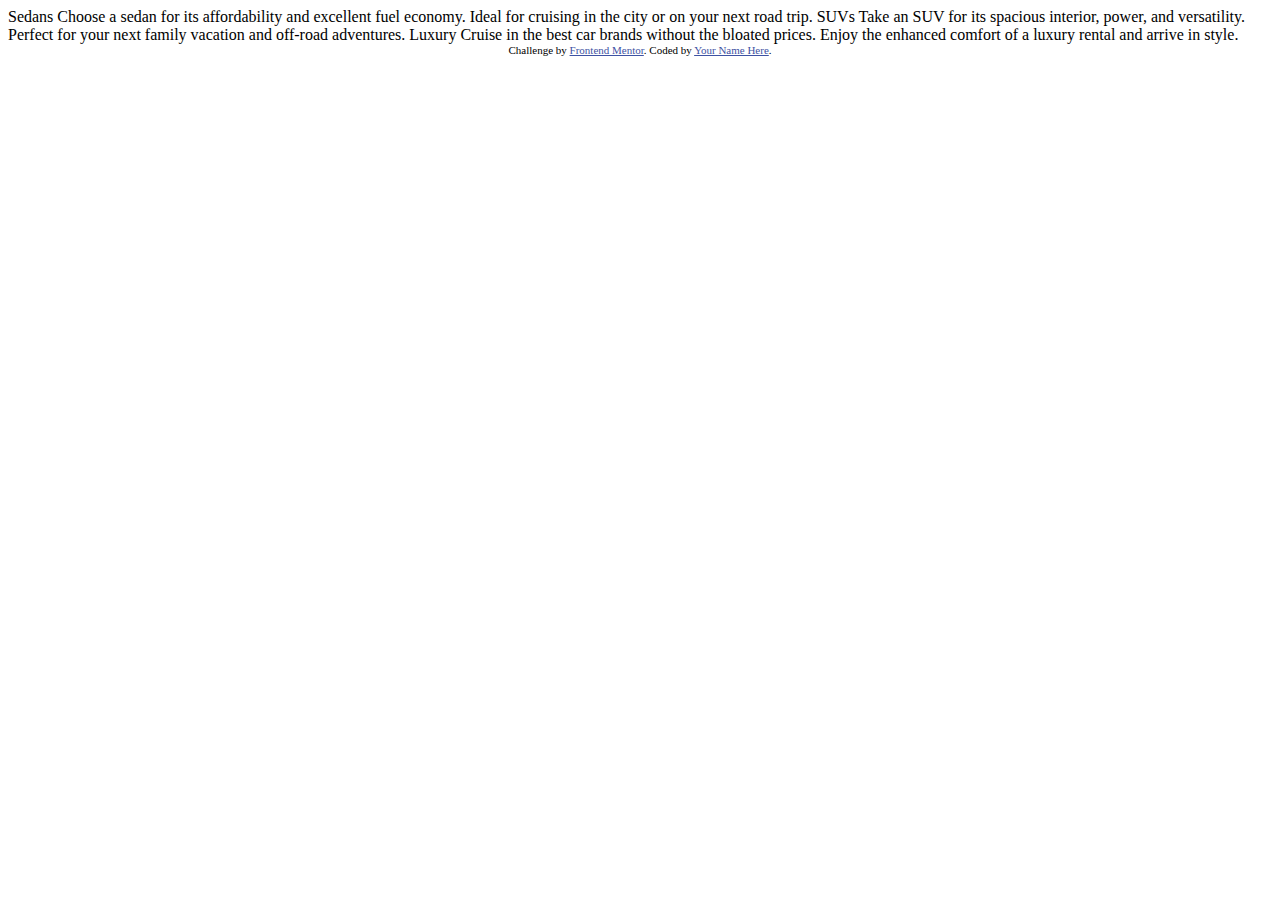
==== column-preview-card-component/index.html @ 22a5ad91 "Started a new projects" ====
<!DOCTYPE html>
<html lang="en">
<head>
  <meta charset="UTF-8">
  <meta name="viewport" content="width=device-width, initial-scale=1.0"> <!-- displays site properly based on user's device -->

  <link rel="icon" type="image/png" sizes="32x32" href="./images/favicon-32x32.png">
  
  <title>Frontend Mentor | 3-column preview card component</title>

  <!-- Feel free to remove these styles or customise in your own stylesheet 👍 -->
  <style>
    .attribution { font-size: 11px; text-align: center; }
    .attribution a { color: hsl(228, 45%, 44%); }
  </style>
</head>
<body>
  
  Sedans
  Choose a sedan for its affordability and excellent fuel economy. Ideal for cruising in the city 
  or on your next road trip.

  SUVs
  Take an SUV for its spacious interior, power, and versatility. Perfect for your next family vacation 
  and off-road adventures.

  Luxury
  Cruise in the best car brands without the bloated prices. Enjoy the enhanced comfort of a luxury 
  rental and arrive in style.
  
  <div class="attribution">
    Challenge by <a href="https://www.frontendmentor.io?ref=challenge" target="_blank">Frontend Mentor</a>. 
    Coded by <a href="#">Your Name Here</a>.
  </div>
</body>
</html>
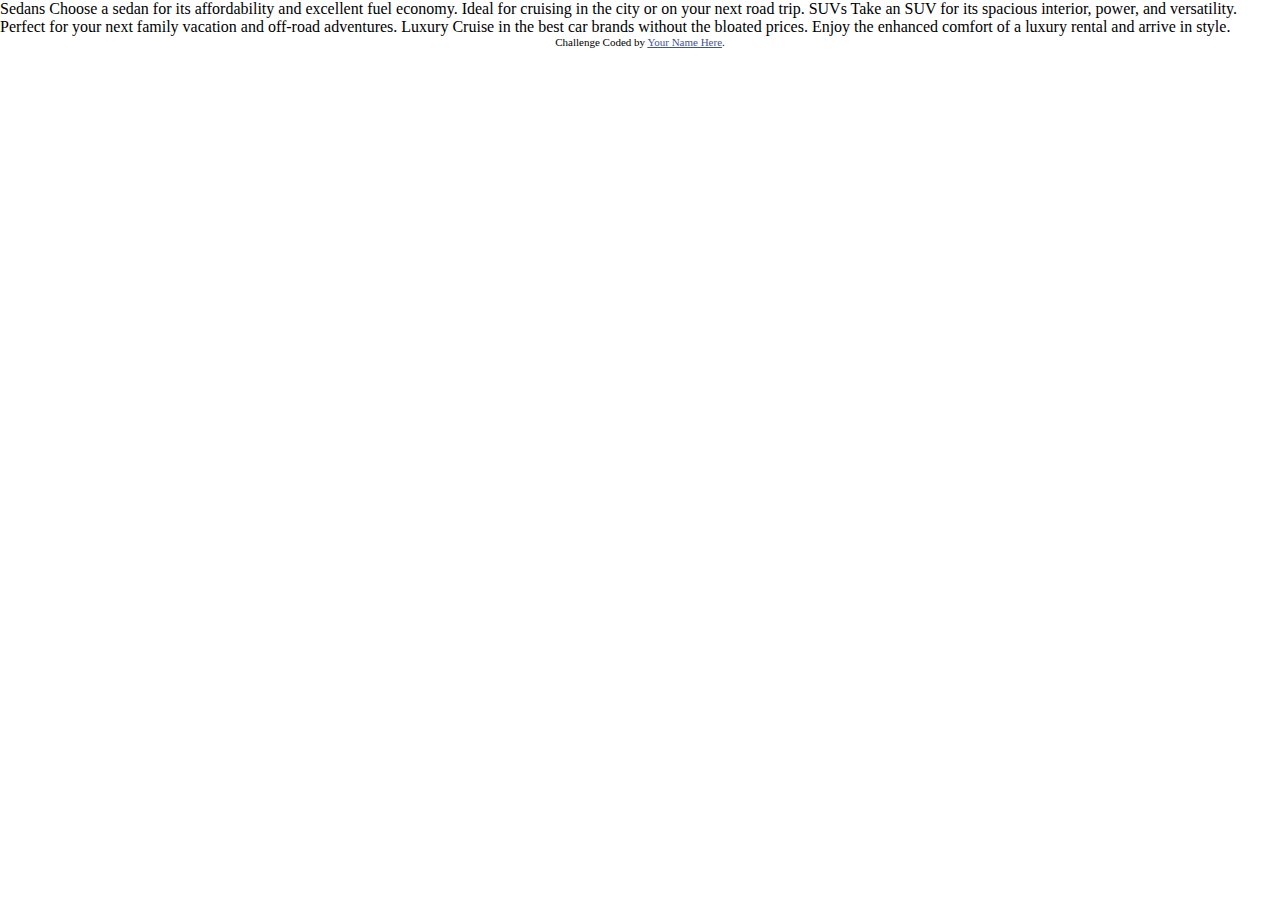
==== commit 524f2fd5: "Added styles" ====
--- a/column-preview-card-component/index.html
+++ b/column-preview-card-component/index.html
@@ -5,7 +5,7 @@
   <meta name="viewport" content="width=device-width, initial-scale=1.0"> <!-- displays site properly based on user's device -->
 
   <link rel="icon" type="image/png" sizes="32x32" href="./images/favicon-32x32.png">
-  
+  <link rel="stylesheet" href="style.css" type="text/css">
   <title>Frontend Mentor | 3-column preview card component</title>
 
   <!-- Feel free to remove these styles or customise in your own stylesheet 👍 -->
@@ -29,8 +29,7 @@
   rental and arrive in style.
   
   <div class="attribution">
-    Challenge by <a href="https://www.frontendmentor.io?ref=challenge" target="_blank">Frontend Mentor</a>. 
-    Coded by <a href="#">Your Name Here</a>.
+    Challenge Coded by <a href="#" rel="noopener">Your Name Here</a>.
   </div>
 </body>
 </html>--- a/column-preview-card-component/style.css
+++ b/column-preview-card-component/style.css
@@ -0,0 +1,5 @@
+* {
+    box-sizing: border-box;
+    padding: 0;
+    margin: 0;
+}
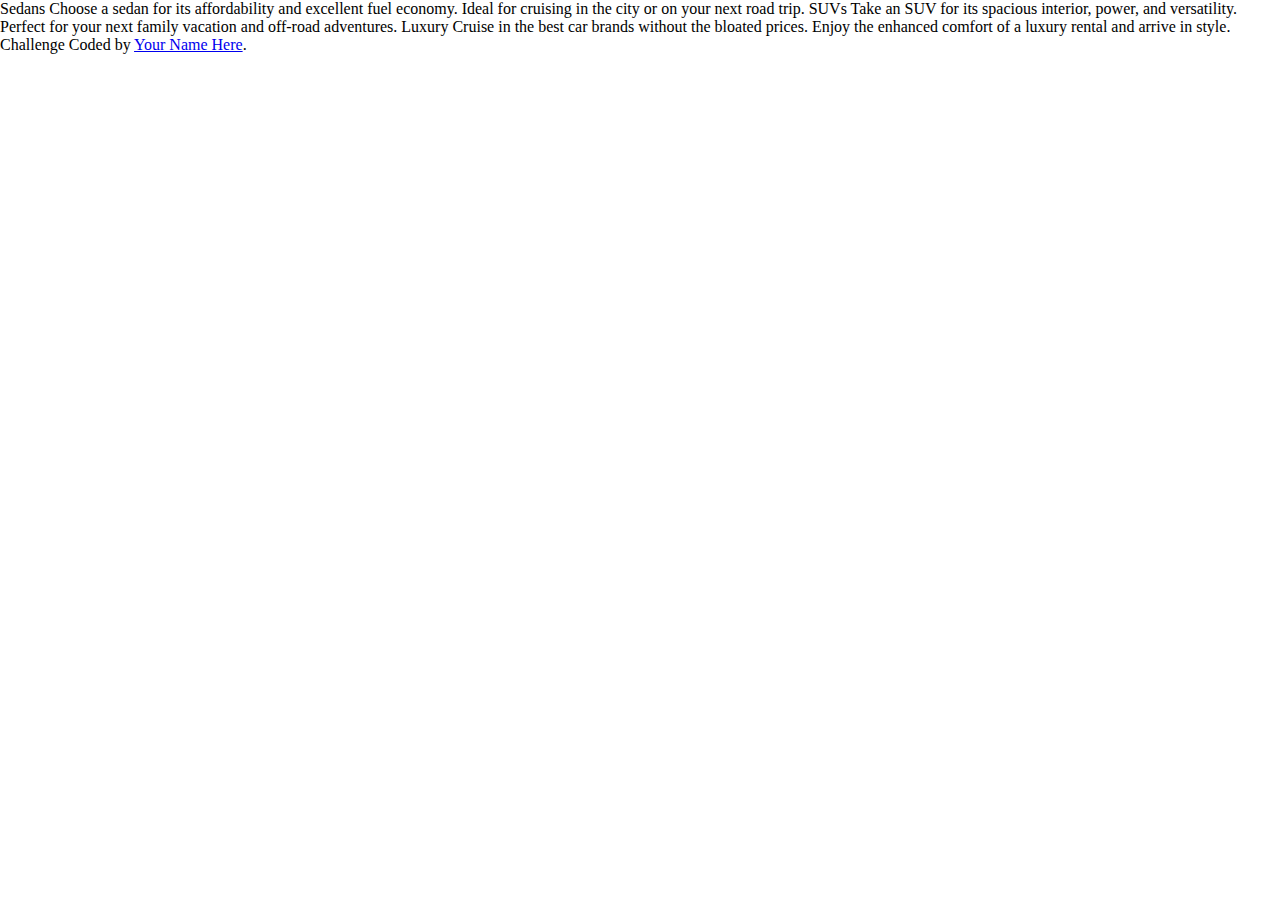
==== commit 253d6a8e: "Added" ====
--- a/column-preview-card-component/index.html
+++ b/column-preview-card-component/index.html
@@ -7,12 +7,6 @@
   <link rel="icon" type="image/png" sizes="32x32" href="./images/favicon-32x32.png">
   <link rel="stylesheet" href="style.css" type="text/css">
   <title>Frontend Mentor | 3-column preview card component</title>
-
-  <!-- Feel free to remove these styles or customise in your own stylesheet 👍 -->
-  <style>
-    .attribution { font-size: 11px; text-align: center; }
-    .attribution a { color: hsl(228, 45%, 44%); }
-  </style>
 </head>
 <body>
   
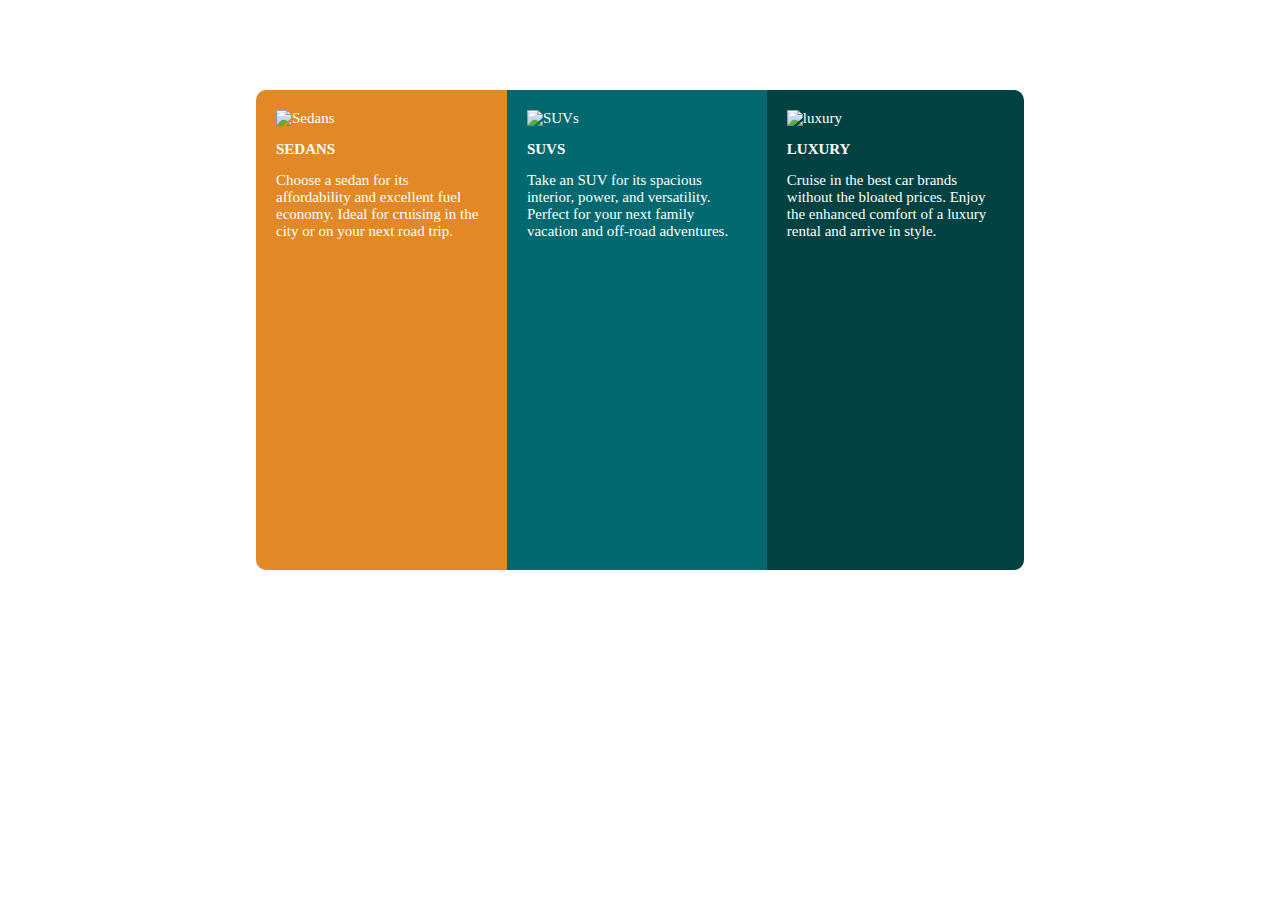
==== commit a79bc420: "Added" ====
--- a/column-preview-card-component/index.html
+++ b/column-preview-card-component/index.html
@@ -3,27 +3,37 @@
 <head>
   <meta charset="UTF-8">
   <meta name="viewport" content="width=device-width, initial-scale=1.0"> <!-- displays site properly based on user's device -->
-
+  <!-- <link href='https://fonts.googleapis.com/css?family=Lexend Deca' rel='stylesheet'> -->
   <link rel="icon" type="image/png" sizes="32x32" href="./images/favicon-32x32.png">
   <link rel="stylesheet" href="style.css" type="text/css">
   <title>Frontend Mentor | 3-column preview card component</title>
 </head>
 <body>
-  
-  Sedans
-  Choose a sedan for its affordability and excellent fuel economy. Ideal for cruising in the city 
-  or on your next road trip.
-
-  SUVs
-  Take an SUV for its spacious interior, power, and versatility. Perfect for your next family vacation 
-  and off-road adventures.
-
-  Luxury
-  Cruise in the best car brands without the bloated prices. Enjoy the enhanced comfort of a luxury 
-  rental and arrive in style.
-  
-  <div class="attribution">
+  <main>
+    <section>
+      <div id="container">
+        <div class="first">
+          <img src="/images/icon-sedans.svg" alt="Sedans">
+          <h1>SEDANS</h1>
+          <p>Choose a sedan for its affordability and excellent fuel economy. Ideal for cruising in the city 
+          or on your next road trip.</p>
+        </div>
+        <div class="second">
+          <img src="/images/icon-suvs.svg" alt="SUVs">
+          <h1>SUVS</h1>
+          <p>Take an SUV for its spacious interior, power, and versatility. Perfect for your next family vacation and off-road adventures.</p>
+        </div>
+        <div class="third">
+          <img src="/images/icon-luxury.svg" alt="luxury">
+          <h1>LUXURY</h1>
+          <p>Cruise in the best car brands without the bloated prices. Enjoy the enhanced comfort of a luxury 
+            rental and arrive in style.</p>
+        </div>
+      </div>
+    </section>
+  </main>  
+  <!-- <div class="attribution">
     Challenge Coded by <a href="#" rel="noopener">Your Name Here</a>.
-  </div>
+  </div> -->
 </body>
 </html>--- a/column-preview-card-component/style.css
+++ b/column-preview-card-component/style.css
@@ -2,4 +2,56 @@
     box-sizing: border-box;
     padding: 0;
     margin: 0;
+    font-size: 15px;
+    color: #ffffff;
+    font-family: 'Lexend Deca';
 }
+
+body {
+    background-color: hsla(0, 0%, 100%, 0.75);
+    margin: 0 auto;
+}
+
+main {
+    width: 60%;
+    margin: 5em auto;
+    padding-top: 1em;
+    justify-content: center;
+    align-items: center;
+}
+
+
+#container {
+    margin: 0 auto;
+    display: flex;
+    flex-direction: row;
+    min-width: 600px;
+}
+
+.first, .second, .third {
+    margin: 0 auto;
+    min-width: 100px;
+    height: 32em;
+    padding: 20px;
+}
+
+.first {
+    background-color: hsl(31, 77%, 52%);
+    border-radius: 10px 0 0 10px;
+}
+
+.second {
+    background-color: hsl(184, 100%, 22%);
+}
+
+.third {
+    background-color: hsl(179, 100%, 13%);
+    border-radius: 0 10px 10px 0;
+}
+
+h1 {
+    font-weight: 700;
+    font-family: "Lexend Deca";
+    font-size: 1em;
+    line-height: 3em;
+}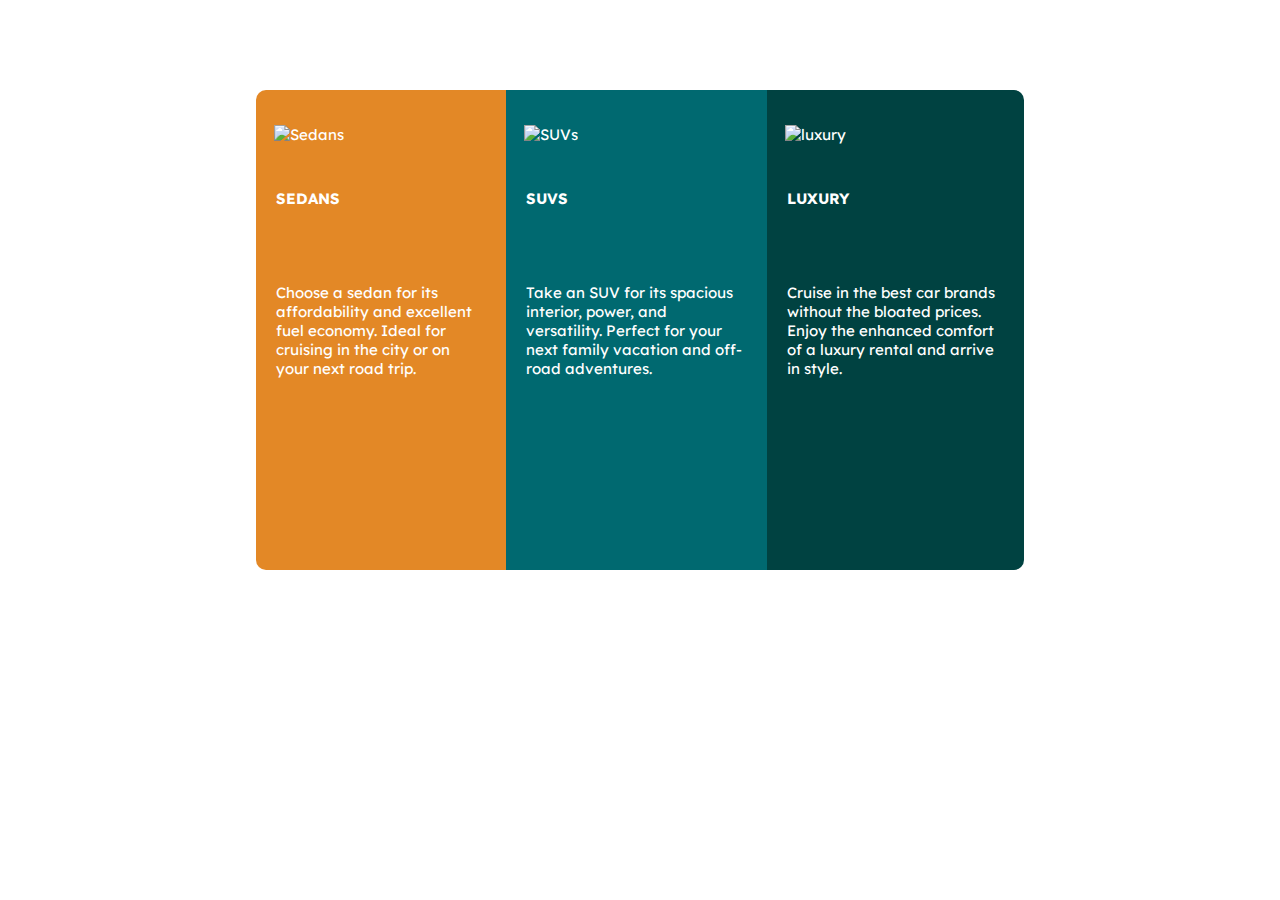
==== commit 6be70d97: "Added" ====
--- a/column-preview-card-component/index.html
+++ b/column-preview-card-component/index.html
@@ -3,7 +3,7 @@
 <head>
   <meta charset="UTF-8">
   <meta name="viewport" content="width=device-width, initial-scale=1.0"> <!-- displays site properly based on user's device -->
-  <!-- <link href='https://fonts.googleapis.com/css?family=Lexend Deca' rel='stylesheet'> -->
+  <link href='https://fonts.googleapis.com/css?family=Lexend Deca' rel='stylesheet'>
   <link rel="icon" type="image/png" sizes="32x32" href="./images/favicon-32x32.png">
   <link rel="stylesheet" href="style.css" type="text/css">
   <title>Frontend Mentor | 3-column preview card component</title>
@@ -13,18 +13,18 @@
     <section>
       <div id="container">
         <div class="first">
-          <img src="/images/icon-sedans.svg" alt="Sedans">
-          <h1>SEDANS</h1>
+          <img src="/images/icon-sedans.svg" alt="Sedans" class="f-img">
+          <h1 class="down">SEDANS</h1>
           <p>Choose a sedan for its affordability and excellent fuel economy. Ideal for cruising in the city 
           or on your next road trip.</p>
         </div>
         <div class="second">
-          <img src="/images/icon-suvs.svg" alt="SUVs">
+          <img src="/images/icon-suvs.svg" alt="SUVs" class="s-img">
           <h1>SUVS</h1>
           <p>Take an SUV for its spacious interior, power, and versatility. Perfect for your next family vacation and off-road adventures.</p>
         </div>
         <div class="third">
-          <img src="/images/icon-luxury.svg" alt="luxury">
+          <img src="/images/icon-luxury.svg" alt="luxury" class="t-img">
           <h1>LUXURY</h1>
           <p>Cruise in the best car brands without the bloated prices. Enjoy the enhanced comfort of a luxury 
             rental and arrive in style.</p>
--- a/column-preview-card-component/style.css
+++ b/column-preview-card-component/style.css
@@ -53,5 +53,11 @@
     font-weight: 700;
     font-family: "Lexend Deca";
     font-size: 1em;
-    line-height: 3em;
+    margin-bottom: 5em;
+}
+
+.f-img, .s-img, .t-img {
+    margin-left: -2px;
+    margin-top: 1em;
+    margin-bottom: 3em;
 }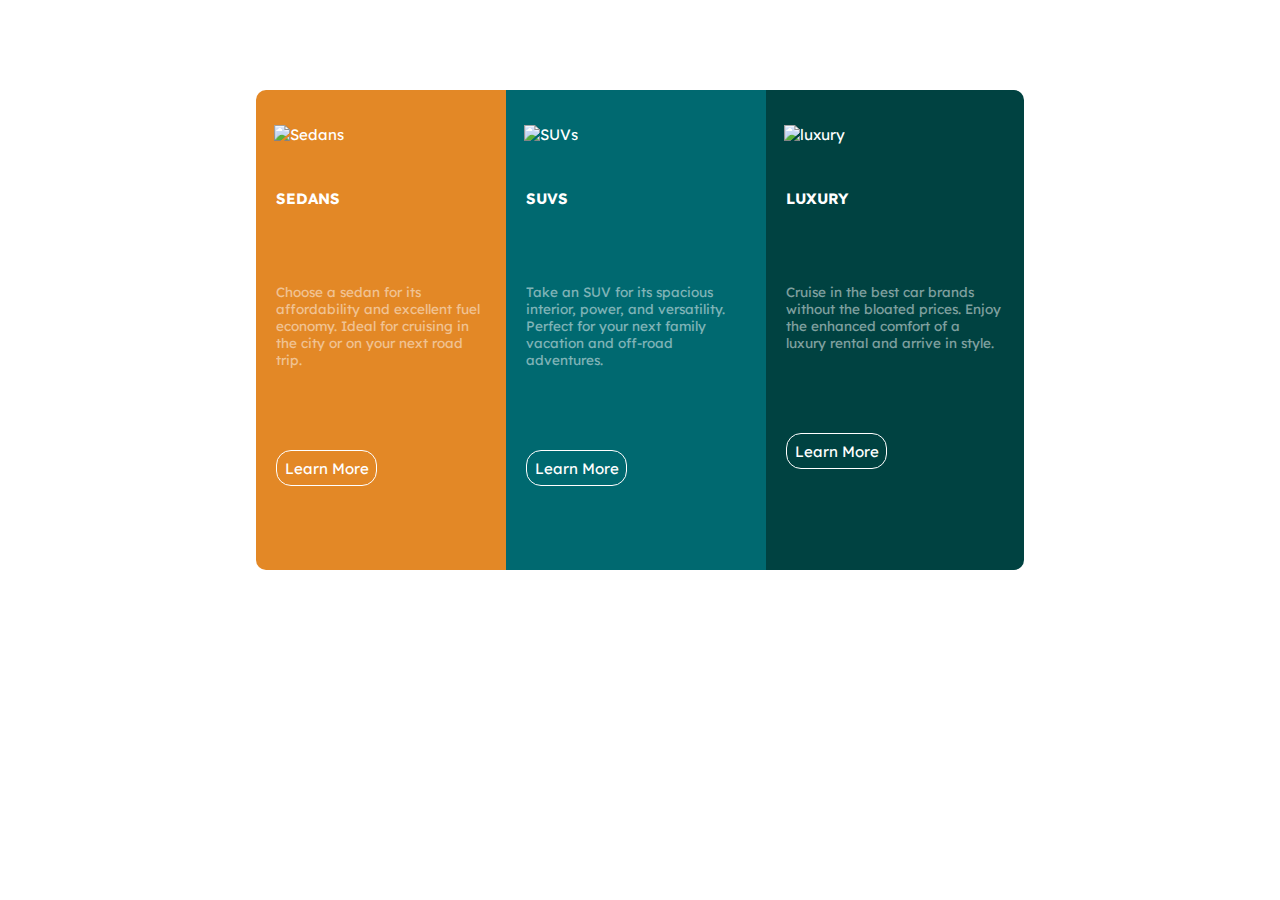
==== commit e99b09a5: "Added" ====
--- a/column-preview-card-component/index.html
+++ b/column-preview-card-component/index.html
@@ -14,21 +14,24 @@
       <div id="container">
         <div class="first">
           <img src="/images/icon-sedans.svg" alt="Sedans" class="f-img">
-          <h1 class="down">SEDANS</h1>
+          <h1>SEDANS</h1>
           <p>Choose a sedan for its affordability and excellent fuel economy. Ideal for cruising in the city 
           or on your next road trip.</p>
+          <div class="dep"><a href="http://indev.html">Learn More</a></div>
         </div>
         <div class="second">
           <img src="/images/icon-suvs.svg" alt="SUVs" class="s-img">
           <h1>SUVS</h1>
           <p>Take an SUV for its spacious interior, power, and versatility. Perfect for your next family vacation and off-road adventures.</p>
+          <div class="dep"><a href="http://indev.html">Learn More</a></div>
         </div>
         <div class="third">
           <img src="/images/icon-luxury.svg" alt="luxury" class="t-img">
           <h1>LUXURY</h1>
           <p>Cruise in the best car brands without the bloated prices. Enjoy the enhanced comfort of a luxury 
             rental and arrive in style.</p>
-        </div>
+            <div class="dep"><a href="http://indev.html">Learn More</a></div>
+          </div>
       </div>
     </section>
   </main>  
--- a/column-preview-card-component/style.css
+++ b/column-preview-card-component/style.css
@@ -9,6 +9,7 @@
 
 body {
     background-color: hsla(0, 0%, 100%, 0.75);
+    width: 100%;
     margin: 0 auto;
 }
 
@@ -20,12 +21,20 @@
     align-items: center;
 }
 
+/* @media screen and (max-width: 620px) {
+    #container {
+        display: flex;
+        flex-direction: column;
+    }
+} */
+
 
 #container {
     margin: 0 auto;
     display: flex;
     flex-direction: row;
     min-width: 600px;
+    margin: 0 auto;
 }
 
 .first, .second, .third {
@@ -33,6 +42,7 @@
     min-width: 100px;
     height: 32em;
     padding: 20px;
+    margin: 0 auto;
 }
 
 .first {
@@ -60,4 +70,25 @@
     margin-left: -2px;
     margin-top: 1em;
     margin-bottom: 3em;
+}
+
+p {
+    opacity: .5;
+    font-weight: 400;
+    font-size: .9em;
+}
+
+.dep {
+    margin-top: 6em;
+}
+
+a {
+    border: #ffffff solid 1px;
+    border-radius: 1em;
+    text-decoration: none;
+    padding: .5em;
+}
+
+a:hover {
+    background-color: #ffffff;
 }